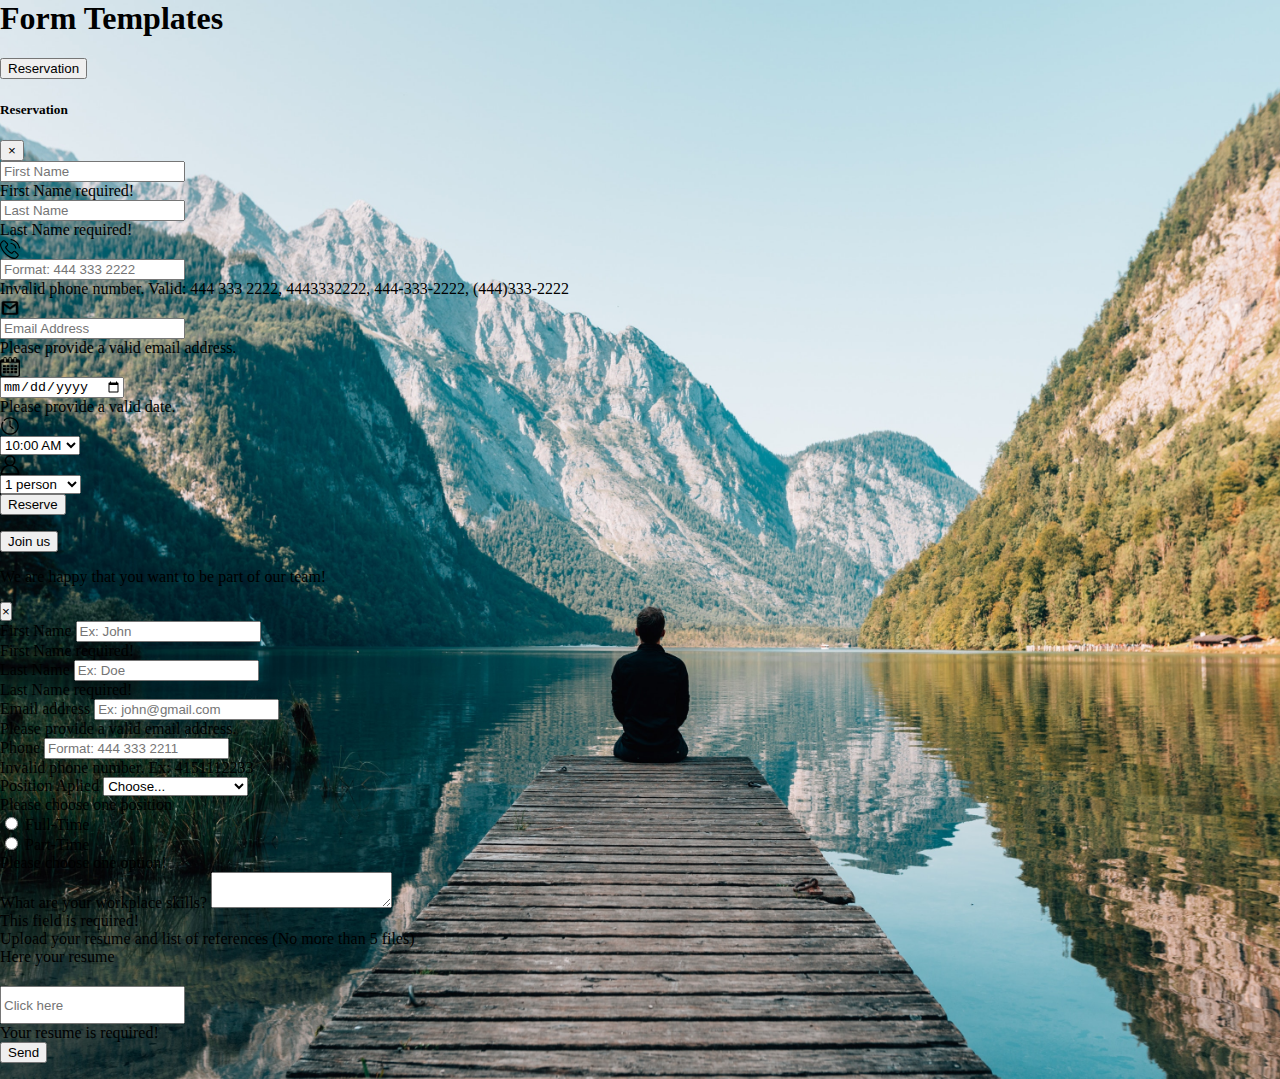
==== index.html @ 998e36b6 "changes made" ====
<DOCTYPE! HTML>
<html >
  <head>
    <meta charset="utf-8">
    <title>Forms</title>
    <link rel="stylesheet" href="index.css">
    <!-- Bootstrap CSS -->
    <link rel="stylesheet" href="https://stackpath.bootstrapcdn.com/bootstrap/4.5.0/css/bootstrap.min.css" integrity="sha384-9aIt2nRpC12Uk9gS9baDl411NQApFmC26EwAOH8WgZl5MYYxFfc+NcPb1dKGj7Sk" crossorigin="anonymous">
    
    <!-- For bootstrap -->
    <script src="https://code.jquery.com/jquery-3.5.1.slim.min.js" integrity="sha384-DfXdz2htPH0lsSSs5nCTpuj/zy4C+OGpamoFVy38MVBnE+IbbVYUew+OrCXaRkfj" crossorigin="anonymous"></script>
    <script src="https://cdn.jsdelivr.net/npm/popper.js@1.16.0/dist/umd/popper.min.js" integrity="sha384-Q6E9RHvbIyZFJoft+2mJbHaEWldlvI9IOYy5n3zV9zzTtmI3UksdQRVvoxMfooAo" crossorigin="anonymous"></script>
    <script src="https://stackpath.bootstrapcdn.com/bootstrap/4.5.0/js/bootstrap.min.js" integrity="sha384-OgVRvuATP1z7JjHLkuOU7Xw704+h835Lr+6QL9UvYjZE3Ipu6Tp75j7Bh/kR0JKI" crossorigin="anonymous"></script>

  </head>
  <body onload="form1.reset(); form2.reset()">

    <div class="d-flex flex-column align-items-center justify-content-center min-vh-100">
      <h1 class="text-center display-3 text-white">Form Templates</h1>


      <div class="d-flex">
        <button type="button" class="m-2 btn btn-primary" data-toggle="modal" data-target="#modal1">
          Reservation
        </button>
        <div class="modal fade" id="modal1" tabindex="-1" role="dialog" aria-labelledby="modal1Label" aria-hidden="true" data-backdrop="static">
          <div class="modal-dialog">
            <div class="modal-content">
              <div class="modal-header">
                <h5 class="modal-title" id="modal1Label">Reservation</h5>
                <button type="button" class="close" data-dismiss="modal" aria-label="Close">
                  <span aria-hidden="true">&times;</span>
                </button>
              </div>
    
              <div class="modal-body">
                <form id="form1" class="needs-validation" novalidate>
                  <div class="form-row">
                    <div class="col-md-6 mb-3">
                      <input type="text" class="form-control" placeholder="First Name" required>
                      <div class="invalid-feedback">
                        First Name required!  
                      </div>
                    </div>
       
                    <div class="col-md-6 mb-3">
                      <input type="text" class="form-control" placeholder="Last Name" required>
                      <div class="invalid-feedback">
                        Last Name required!
                      </div>
                    </div>
                  </div>
    
                  <div class="input-group mb-2 mr-sm-2">
                    <div class="input-group-prepend">
                      <div class="input-group-text"><img src="./icons/phone.svg" alt="phone-icon"></div>
                    </div>
                    <input pattern="^(\+?1\s?)?(\(\d{3}\)|\d{3})[\s|\-]?\d{3}[\s|\-]?\d{4}$" class="rounded-right form-control" type="text" placeholder="Format: 444 333 2222" required>
                    <div class="invalid-feedback">
                      Invalid phone number. Valid: 444 333 2222, 4443332222, 444-333-2222, (444)333-2222 
                    </div>
                  </div>
    
                  <div class="input-group mb-2 mr-sm-2">
                    <div class="input-group-prepend">
                      <div class="input-group-text"><img src="./icons/email.png" alt="email-icon"></div>
                    </div>
                    <input placeholder="Email Address" type="email" class="rounded-right form-control" aria-describedby="emailHelp" required>
                    <div class="invalid-feedback">
                      Please provide a valid email address.
                    </div>
                  </div>
    
                  <div class="input-group mb-2 mr-sm-2">
                    <div class="input-group-prepend">
                      <div class="input-group-text"><img src="./icons/calendar.png" alt="calendar-icon"></div>
                    </div>
                    <input type="date" id="calendar" class="rounded-right form-control" placeholder="mm/dd/yy" required>
                    <div class="invalid-feedback">
                      Please provide a valid date.
                    </div>
                  </div>
      
                  <div class="form-row align-items-center">
                    <div class="col-md-6 mb-3">
                      <div class="input-group">
                        <div class="input-group-prepend">
                          <div class="input-group-text"><img src="./icons/clock.svg" alt="clock-icon"></div>
                        </div>
                        <select name="hours" id="hours" class="form-control" required>
                        </select>
                      </div>
                    </div>
    
                    <div class="col-md-6 mb-3">
                      <div class="input-group">
                        <div class="input-group-prepend">
                          <div class="input-group-text"><img src="./icons/person.svg" alt="prople-icon"></div>
                        </div>
                        <select name="people" id="people" class="form-control" required>
                        </select>
                      </div>
                    </div>

                    <button class="btn btn-primary mx-auto" type="submit">Reserve</button>

                  </div>
                </form>
              </div>
            </div>
          </div>
        </div>
        <button type="button" class="m-2 btn btn-primary" data-toggle="modal" data-target="#modal2">
          Join us
        </button>
        <div class="modal fade" id="modal2" tabindex="-1" role="dialog" aria-labelledby="modal2Label" aria-hidden="true" data-backdrop="static">
          <div class="modal-dialog mw">
            <div class="modal-content">
              <div class="modal-header">
                <p class="modal-title mx-auto" id="modal2Label">We are happy that you want to be part of our team!</p>
                <button type="button" class="close" id="close-btn-2" data-dismiss="modal" aria-label="Close">
                  <span aria-hidden="true">&times;</span>
                </button>
              </div>
    
              <div class="modal-body">
                
                <form id="form2" class="needs-validation" novalidate>
                  <div class="form-row">
                    <div class="col-md-6 mb-3">
                      <label for="first-name">First Name</label>
                      <input type="text" class="form-control" id="first-name" placeholder="Ex: John" required>
                      <div class="invalid-feedback">
                        First Name required!  
                      </div>
                    </div>
                    <div class="col-md-6 mb-3">
                      <label for="last-name">Last Name</label>
                      <input type="text" class="form-control" id="last-name" placeholder="Ex: Doe" required>
                      <div class="invalid-feedback">
                        Last Name required!  
                      </div>
                    </div>
                  </div>
    
                  <div class="form-row">
                    <div class="col-md-6 mb-3">
                      <label for="email-join">Email address</label>
                      <input placeholder="Ex: john@gmail.com" type="email" class="rounded-right form-control" id="email-join" aria-describedby="emailHelp" required>
                      <div class="invalid-feedback">
                        Please provide a valid email address.
                      </div>
                    </div>
                    <div class="col-md-6 mb-3">
                      <label for="phone-join">Phone</label>
                      <input id="phone-join" pattern="^(\+?1\s?)?(\(\d{3}\)|\d{3})[\s|\-]?\d{3}[\s|\-]?\d{4}$" class="rounded-right form-control" type="text" placeholder="Format: 444 333 2211" required>
                      <div class="invalid-feedback">
                        Invalid phone number. Ex: 4151112233
                      </div>
                    </div>
                  </div>
    
                  <div class="mb-3">
                    <label for="position-join">Position Aplied</label>
                    <select id="position-join" class="custom-select" required>
                      <option value="">Choose...</option>
                      <option value="1">Front-end Developer</option>
                      <option value="2">Back-end Developer</option>
                      <option value="3">Full-stack Developer</option>
                    </select>
                    <div class="invalid-feedback">Please choose one position</div>
                  </div>
    
                  <div class="custom-control custom-radio">
                    <input type="radio" class="custom-control-input" id="radio1" name="radio-stacked" required>
                    <label class="custom-control-label" for="radio1">Full-Time</label>
                  </div>
                  
                  <div class="custom-control custom-radio mb-3">
                    <input type="radio" class="custom-control-input" id="radio2" name="radio-stacked" required>
                    <label class="custom-control-label" for="radio2">Part-Time</label>
                    <div class="invalid-feedback">Please choose one option!</div>
                  </div>
    
                  <div class="mb-3">
                    <label for="textarea-join">What are your workplace skills?</label>
                    <textarea class="form-control" id="textarea-join" required></textarea>
                    <div class="invalid-feedback">
                      This field is required!
                    </div>
                  </div>
                  
                  <div id="files-to-upload">
                    <div id="file1">
                      <label for="file-input1">Upload your resume and list of references (No more than 5 files)</label>
                      <div id="main-file-input1" class="input-group mb-2 mr-sm-2">
                        <div onclick="fileInputActive(this.parentElement.parentElement)" id="browse1" class="input-group-prepend hf">
                          <div class="input-group-text">Here your resume</div>
                        </div>
                        <input id="file-input1" type="file" hidden>
                        <input onclick="fileInputActive(this.parentElement.parentElement)" id="fake-file-input1" class="rounded-right form-control hf" placeholder="Click here" onkeydown="return false;" required >
                        <button onclick="removeFile(this)" type="button" class="close remove-file" aria-label="Close" hidden>
                          <span aria-hidden="true">&times;</span>
                        </button>
                        <div class="invalid-feedback">
                          Your resume is required! 
                        </div>
                      </div>  
                    </div>

                  </div>

                  <button id="add-more" class="d-block btn">Add more files</button>
                  
                  <button class="btn btn-primary mx-auto mt-3" type="submit">Send</button>
                </form>
                
              </div>
            </div>
          </div>
        </div>
      </div>
    </div>

    <script type="text/javascript" src="app.js"></script>
  </body>
</html>
---- index.css ----
body{
  margin: 0;
  padding: 0;
  min-height: 100vh;
  background: url("./landscape.jpg") center center/cover no-repeat;
}

img {
  width: 20px;
  height: 20px;
}

.mw {
  max-width: 900px !important;
}

#close-btn-2 {
  margin: 0;
  padding: 0;
}

#upload {
  margin-bottom: 0 !important;
}

#fake-file-input {
  background-color: #fff;
}

.hf {
  height: 38px !important;
  cursor: pointer;
}

.remove-file {
  margin-left: 10px ;
}

#add-more {
  background-color:#e9ecef;
  border: #ced4da solid 1px;
  color: #495057;
  display: none !important;
}
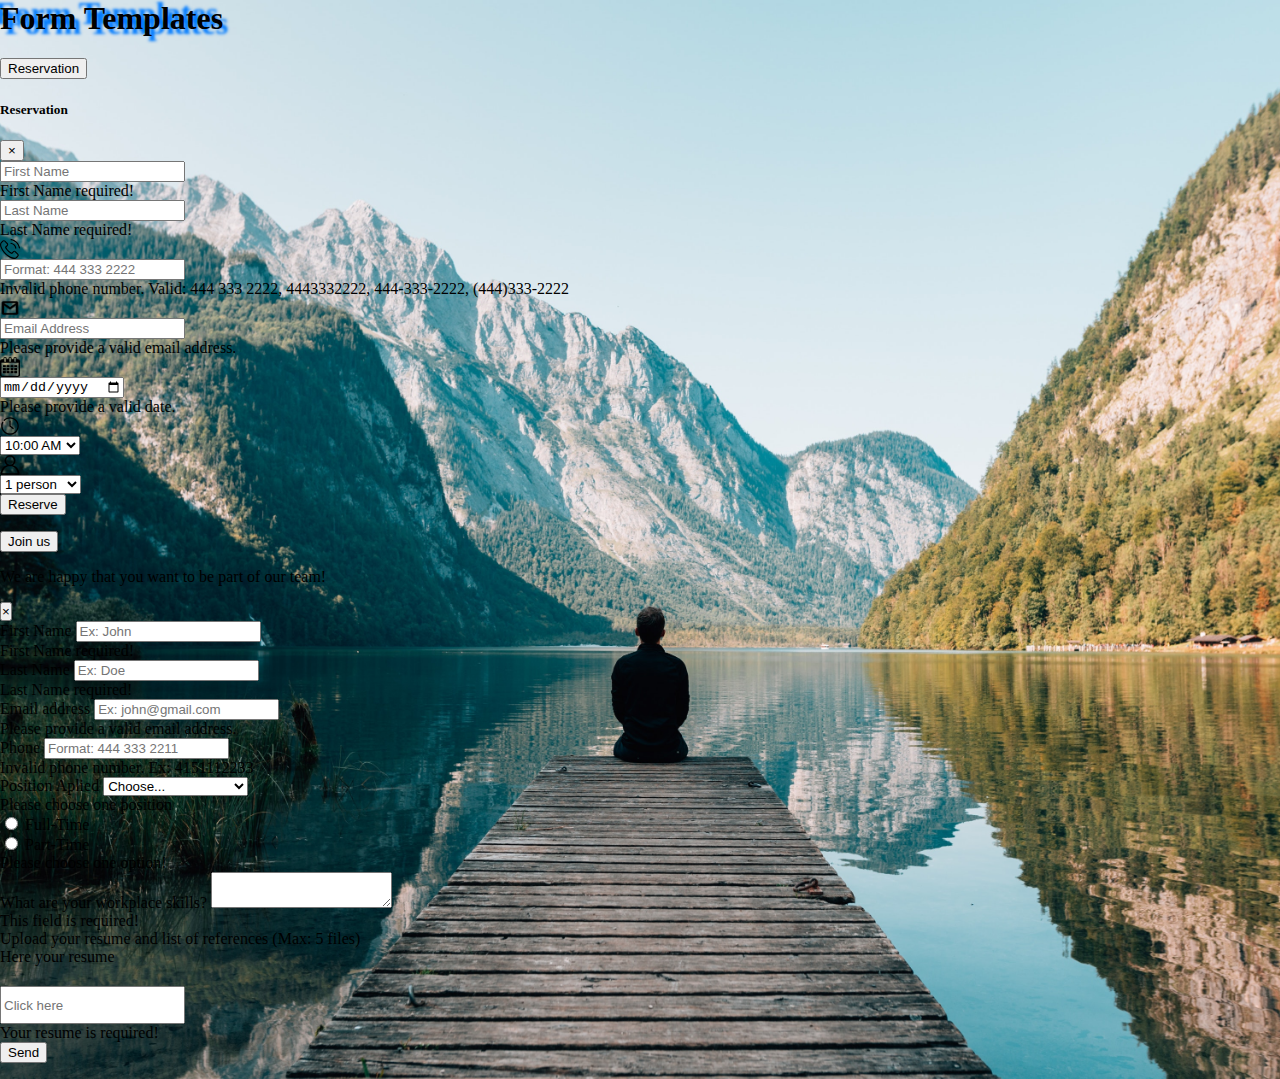
==== commit 539aed4e: "header fixed" ====
--- a/index.html
+++ b/index.html
@@ -16,7 +16,7 @@
   <body onload="form1.reset(); form2.reset()">
 
     <div class="d-flex flex-column align-items-center justify-content-center min-vh-100">
-      <h1 class="text-center display-3 text-white">Form Templates</h1>
+      <h1 class="pl-3 pr-3 text-center display-3 text-white">Form Templates</h1>
 
 
       <div class="d-flex">
@@ -192,7 +192,7 @@
                   
                   <div id="files-to-upload">
                     <div id="file1">
-                      <label for="file-input1">Upload your resume and list of references (No more than 5 files)</label>
+                      <label for="file-input1">Upload your resume and list of references (Max: 5 files)</label>
                       <div id="main-file-input1" class="input-group mb-2 mr-sm-2">
                         <div onclick="fileInputActive(this.parentElement.parentElement)" id="browse1" class="input-group-prepend hf">
                           <div class="input-group-text">Here your resume</div>
--- a/index.css
+++ b/index.css
@@ -42,3 +42,13 @@
   color: #495057;
   display: none !important;
 }
+
+h1 {
+  text-shadow: 5px 5px 3px #007bff, -5px -5px 3px #007bff
+}
+
+@media (max-width: 350px) {
+  h1 {
+    font-size: 20vw !important;
+  }
+}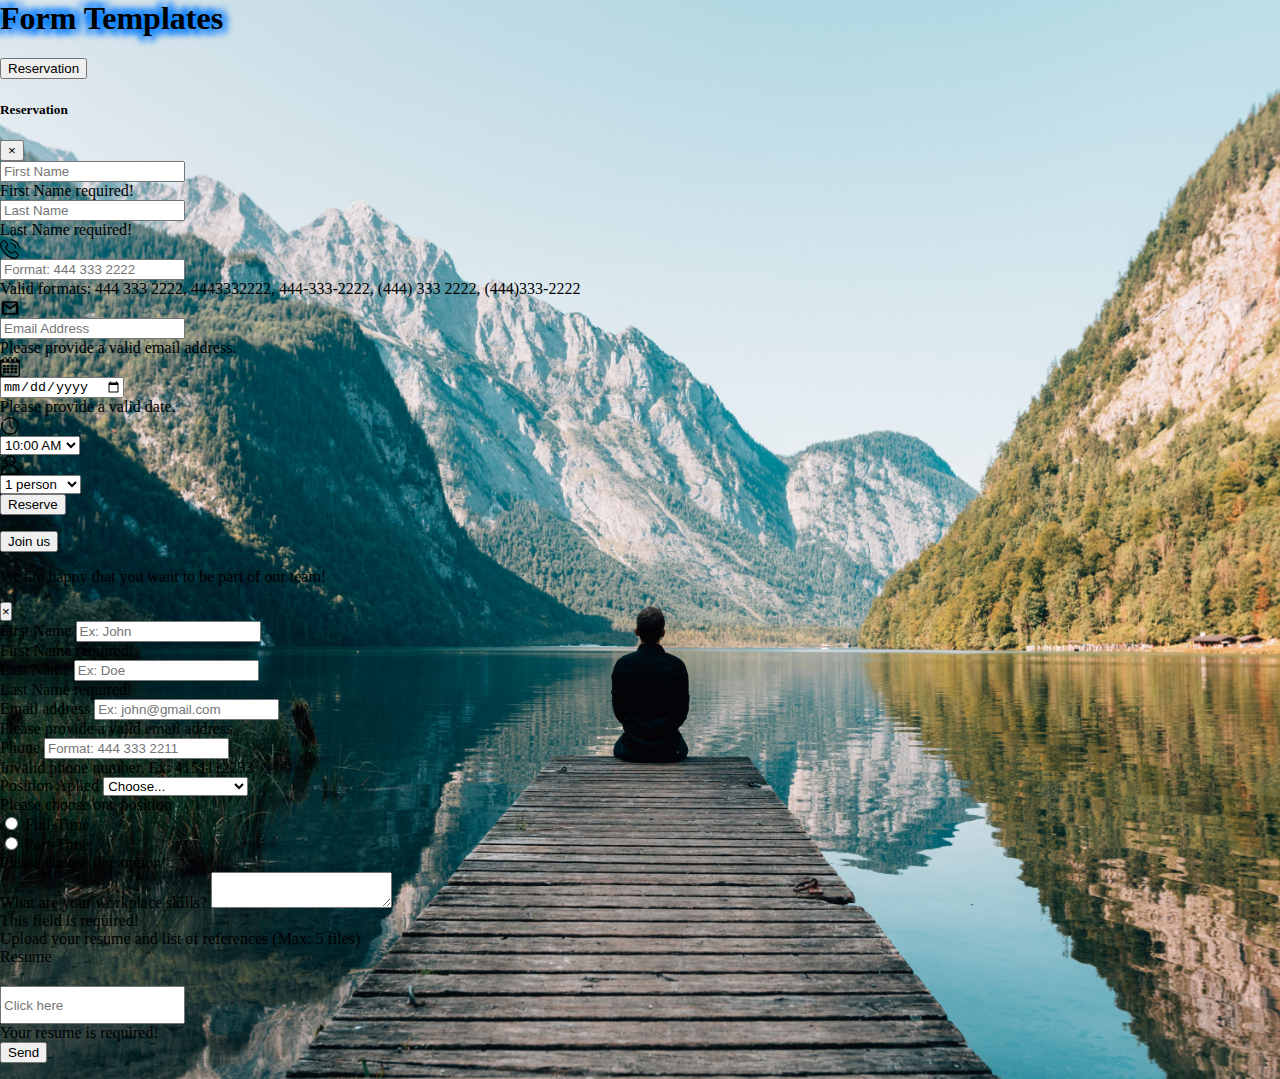
==== commit ef99f265: "Shadow added to the header" ====
--- a/index.html
+++ b/index.html
@@ -57,7 +57,7 @@
                     </div>
                     <input pattern="^(\+?1\s?)?(\(\d{3}\)|\d{3})[\s|\-]?\d{3}[\s|\-]?\d{4}$" class="rounded-right form-control" type="text" placeholder="Format: 444 333 2222" required>
                     <div class="invalid-feedback">
-                      Invalid phone number. Valid: 444 333 2222, 4443332222, 444-333-2222, (444)333-2222 
+                      Valid formats: 444 333 2222, 4443332222, 444-333-2222, (444) 333 2222, (444)333-2222
                     </div>
                   </div>
     
@@ -195,7 +195,7 @@
                       <label for="file-input1">Upload your resume and list of references (Max: 5 files)</label>
                       <div id="main-file-input1" class="input-group mb-2 mr-sm-2">
                         <div onclick="fileInputActive(this.parentElement.parentElement)" id="browse1" class="input-group-prepend hf">
-                          <div class="input-group-text">Here your resume</div>
+                          <div class="input-group-text">Resume</div>
                         </div>
                         <input id="file-input1" type="file" hidden>
                         <input onclick="fileInputActive(this.parentElement.parentElement)" id="fake-file-input1" class="rounded-right form-control hf" placeholder="Click here" onkeydown="return false;" required >
--- a/index.css
+++ b/index.css
@@ -44,7 +44,7 @@
 }
 
 h1 {
-  text-shadow: 5px 5px 3px #007bff, -5px -5px 3px #007bff
+  text-shadow: 5px 5px 6px #007bff, -5px -5px 6px #007bff, -5px 5px 6px #007bff, 5px -5px 6px #007bff;
 }
 
 @media (max-width: 350px) {
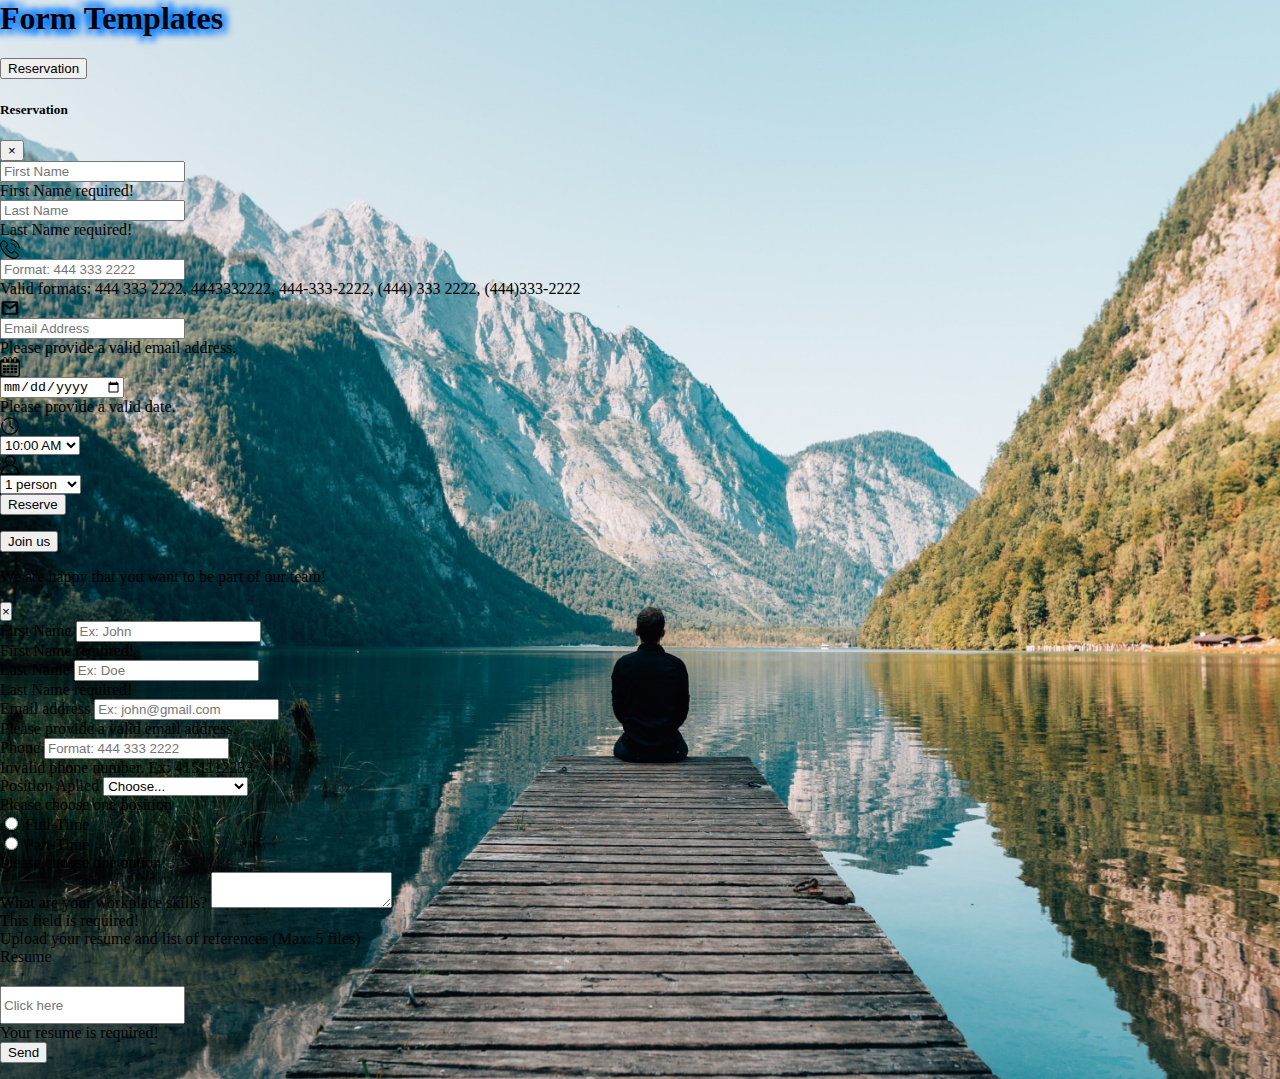
==== commit c2f096c7: "ready to refactoring" ====
--- a/index.html
+++ b/index.html
@@ -2,6 +2,7 @@
 <html >
   <head>
     <meta charset="utf-8">
+    <meta name="viewport" content="width=device-width, initial-scale=1">
     <title>Forms</title>
     <link rel="stylesheet" href="index.css">
     <!-- Bootstrap CSS -->
@@ -153,7 +154,7 @@
                     </div>
                     <div class="col-md-6 mb-3">
                       <label for="phone-join">Phone</label>
-                      <input id="phone-join" pattern="^(\+?1\s?)?(\(\d{3}\)|\d{3})[\s|\-]?\d{3}[\s|\-]?\d{4}$" class="rounded-right form-control" type="text" placeholder="Format: 444 333 2211" required>
+                      <input id="phone-join" pattern="^(\+?1\s?)?(\(\d{3}\)|\d{3})[\s|\-]?\d{3}[\s|\-]?\d{4}$" class="rounded-right form-control" type="text" placeholder="Format: 444 333 2222" required>
                       <div class="invalid-feedback">
                         Invalid phone number. Ex: 4151112233
                       </div>
--- a/index.css
+++ b/index.css
@@ -33,7 +33,8 @@
 }
 
 .remove-file {
-  margin-left: 10px ;
+  margin-left: 10px;
+  margin-right: 10px;
 }
 
 #add-more {
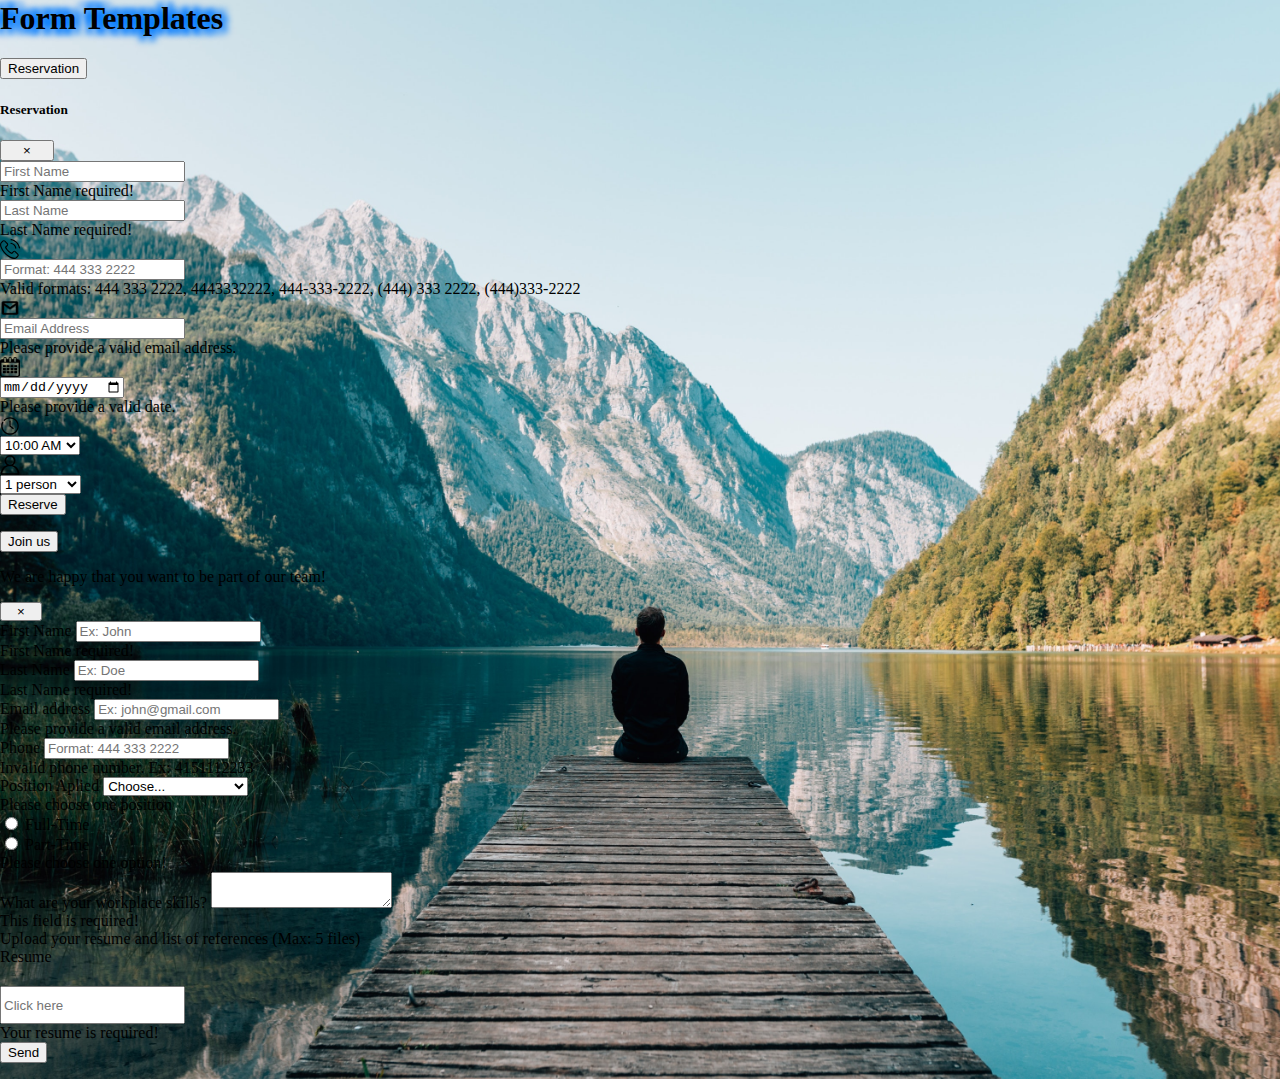
==== commit b90c2669: "close buttons fixed" ====
--- a/index.html
+++ b/index.html
@@ -118,7 +118,7 @@
           <div class="modal-dialog mw">
             <div class="modal-content">
               <div class="modal-header">
-                <p class="modal-title mx-auto" id="modal2Label">We are happy that you want to be part of our team!</p>
+                <p class="modal-title" id="modal2Label">We are happy that you want to be part of our team!</p>
                 <button type="button" class="close" id="close-btn-2" data-dismiss="modal" aria-label="Close">
                   <span aria-hidden="true">&times;</span>
                 </button>
--- a/index.css
+++ b/index.css
@@ -32,9 +32,12 @@
   cursor: pointer;
 }
 
-.remove-file {
-  margin-left: 10px;
-  margin-right: 10px;
+.close span {
+  padding: 5px 15px;
+}
+
+.remove-file span {
+  color: #f00;
 }
 
 #add-more {
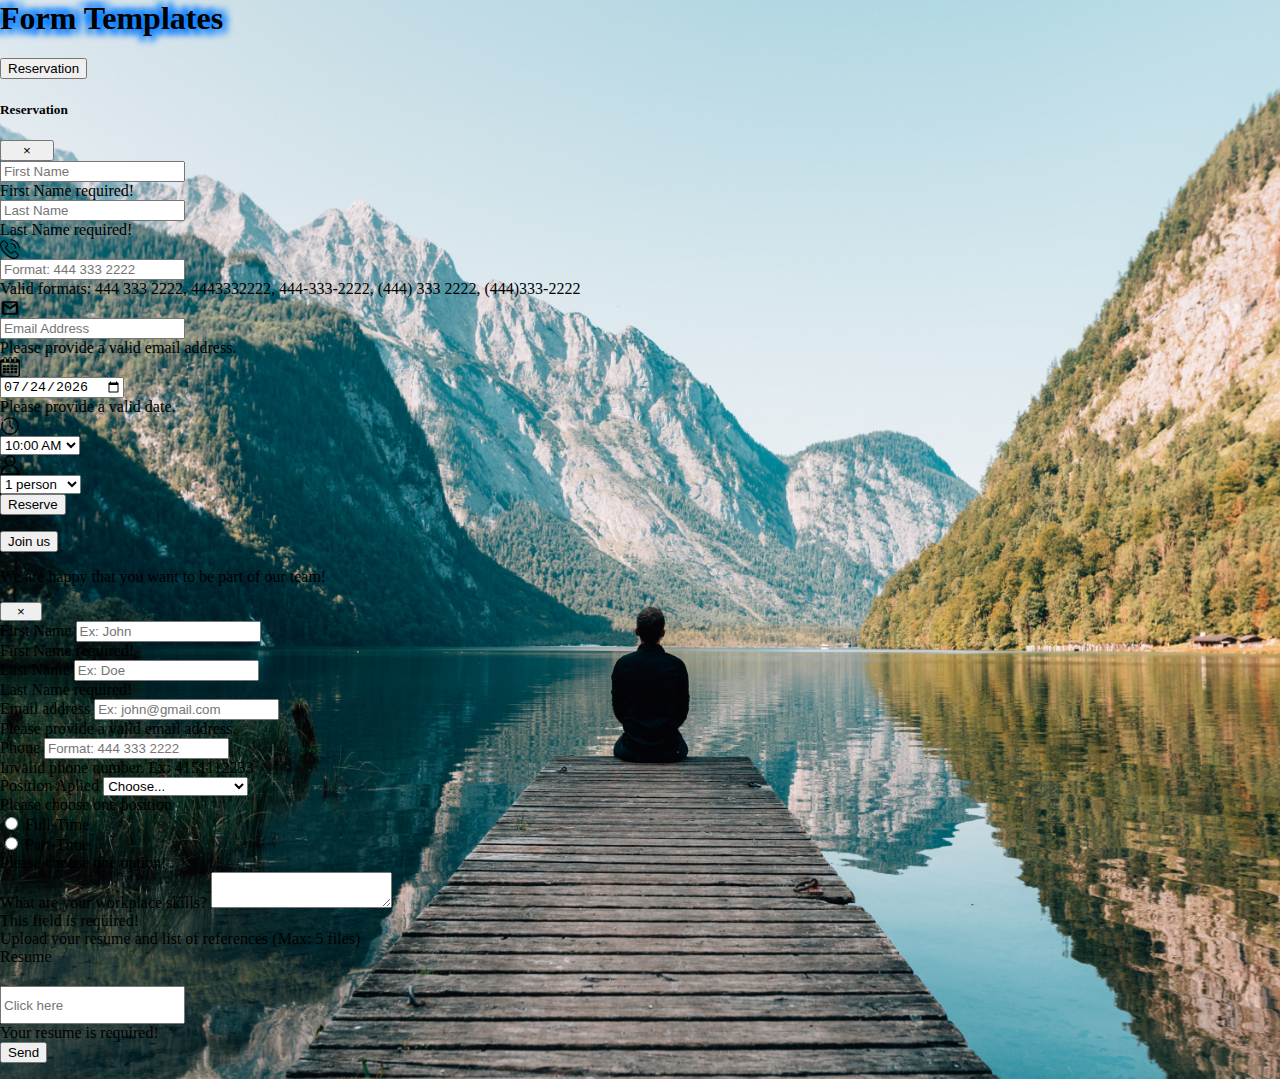
==== commit 781bc905: "fixing calendar" ====
--- a/index.html
+++ b/index.html
@@ -76,14 +76,14 @@
                     <div class="input-group-prepend">
                       <div class="input-group-text"><img src="./icons/calendar.png" alt="calendar-icon"></div>
                     </div>
-                    <input type="date" id="calendar" class="rounded-right form-control" placeholder="mm/dd/yy" required>
+                    <input type="date" id="calendar" class="rounded-right form-control" required>
                     <div class="invalid-feedback">
                       Please provide a valid date.
                     </div>
                   </div>
       
                   <div class="form-row align-items-center">
-                    <div class="col-md-6 mb-3">
+                    <div class="col-md-6 mb-2">
                       <div class="input-group">
                         <div class="input-group-prepend">
                           <div class="input-group-text"><img src="./icons/clock.svg" alt="clock-icon"></div>
@@ -93,7 +93,7 @@
                       </div>
                     </div>
     
-                    <div class="col-md-6 mb-3">
+                    <div class="col-md-6 mb-2">
                       <div class="input-group">
                         <div class="input-group-prepend">
                           <div class="input-group-text"><img src="./icons/person.svg" alt="prople-icon"></div>
@@ -103,7 +103,7 @@
                       </div>
                     </div>
 
-                    <button class="btn btn-primary mx-auto" type="submit">Reserve</button>
+                    <button class="btn btn-primary mx-auto mt-2" type="submit">Reserve</button>
 
                   </div>
                 </form>
--- a/index.css
+++ b/index.css
@@ -37,7 +37,7 @@
 }
 
 .remove-file span {
-  color: #f00;
+  color: #00f;
 }
 
 #add-more {
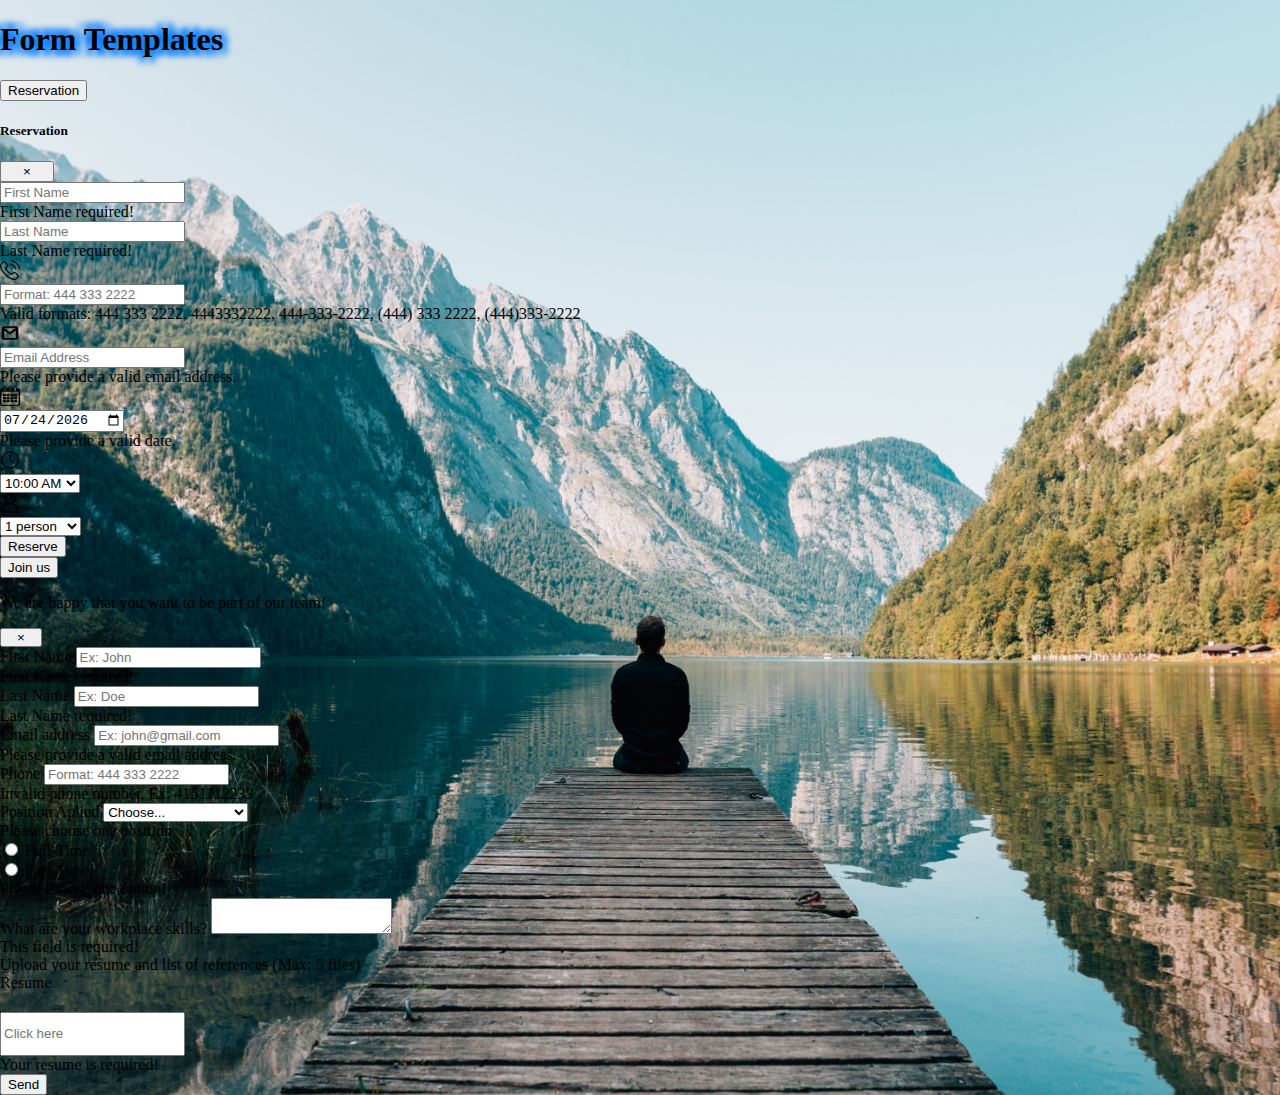
==== commit e3f80d5f: "autocomplete off added to form, doctype fixed" ====
--- a/index.html
+++ b/index.html
@@ -1,8 +1,9 @@
-<DOCTYPE! HTML>
+<!DOCTYPE html>
 <html >
   <head>
     <meta charset="utf-8">
     <meta name="viewport" content="width=device-width, initial-scale=1">
+    <meta http-equiv="cache-control" content="max-age=0" /> <meta http-equiv="cache-control" content="no-cache" /> <meta http-equiv="expires" content="0" /> <meta http-equiv="expires" content="Tue, 01 Jan 1980 1:00:00 GMT" /> <meta http-equiv="pragma" content="no-cache" /> 
     <title>Forms</title>
     <link rel="stylesheet" href="index.css">
     <!-- Bootstrap CSS -->
@@ -14,11 +15,10 @@
     <script src="https://stackpath.bootstrapcdn.com/bootstrap/4.5.0/js/bootstrap.min.js" integrity="sha384-OgVRvuATP1z7JjHLkuOU7Xw704+h835Lr+6QL9UvYjZE3Ipu6Tp75j7Bh/kR0JKI" crossorigin="anonymous"></script>
 
   </head>
-  <body onload="form1.reset(); form2.reset()">
+  <body>
 
     <div class="d-flex flex-column align-items-center justify-content-center min-vh-100">
       <h1 class="pl-3 pr-3 text-center display-3 text-white">Form Templates</h1>
-
 
       <div class="d-flex">
         <button type="button" class="m-2 btn btn-primary" data-toggle="modal" data-target="#modal1">
@@ -35,7 +35,7 @@
               </div>
     
               <div class="modal-body">
-                <form id="form1" class="needs-validation" novalidate>
+                <form autocomplete="off" id="form1" class="needs-validation" novalidate>
                   <div class="form-row">
                     <div class="col-md-6 mb-3">
                       <input type="text" class="form-control" placeholder="First Name" required>
@@ -126,7 +126,7 @@
     
               <div class="modal-body">
                 
-                <form id="form2" class="needs-validation" novalidate>
+                <form autocomplete="off" id="form2" class="needs-validation" novalidate>
                   <div class="form-row">
                     <div class="col-md-6 mb-3">
                       <label for="first-name">First Name</label>
